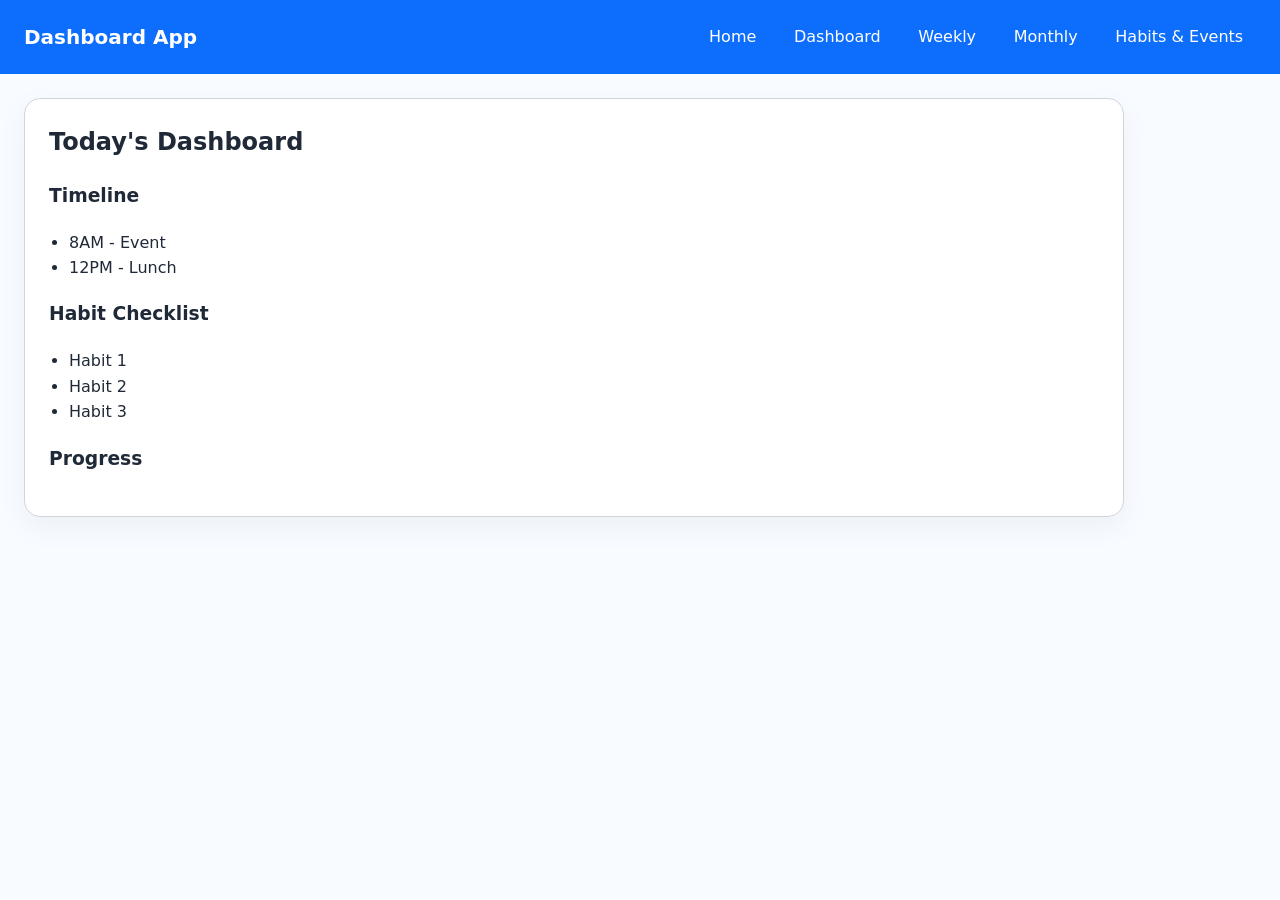
==== index.html @ 82b23868 "Make dashboard homepage and add shared navigation CSS" ====
<! --Alexander Churchill -->
<!DOCTYPE html>
<html lang="en">
<head>
    <meta charset="UTF-8">
    <meta name="viewport" content="width=device-width, initial-scale=1.0">
    <title>Dashboard App</title>
    <link rel="stylesheet" href="css/styles.css">
</head>

<body>

    <nav class="main-nav">
        <h1>Dashboard App</h1>
        <ul>
            <li><a href="index.html">Home</a></li>
            <li><a href="Dashboard.html">Dashboard</a></li>
            <li><a href="WeeklyView.html">Weekly</a></li>
            <li><a href="MonthlyView.html">Monthly</a></li>
            <li><a href="Habit&Event.html">Habits & Events</a></li>
        </ul>
    </nav>

    <section>
        <h2>Today's Dashboard</h2>

        <h3>Timeline</h3>
        <ul>
            <li>8AM - Event</li>
            <li>12PM - Lunch</li>
        </ul>

        <h3>Habit Checklist</h3>
        <ul>
            <li>Habit 1</li>
            <li>Habit 2</li>
            <li>Habit 3</li>
        </ul>

        <h3>Progress</h3>
    </section>

</body>
</html>
---- css/styles.css ----
/* Shared navigation and page styling */
:root {
  --bg: #f8fbff;
  --nav: #0d6efd;
  --nav-text: #ffffff;
  --card: #ffffff;
  --text: #1f2937;
  --border: #d1d5db;
  --accent: #0b5ed7;
}

* {
  box-sizing: border-box;
}

body {
  margin: 0;
  font-family: Inter, system-ui, -apple-system, BlinkMacSystemFont, 'Segoe UI', sans-serif;
  background: var(--bg);
  color: var(--text);
  line-height: 1.6;
}

main,
section {
  padding: 1.5rem;
  max-width: 1100px;
  margin: 0 auto;
}

.main-nav {
  display: flex;
  flex-wrap: wrap;
  align-items: center;
  justify-content: space-between;
  gap: 1rem;
  padding: 1rem 1.5rem;
  background: var(--nav);
  color: var(--nav-text);
}

.main-nav h1 {
  margin: 0;
  font-size: 1.25rem;
}

.main-nav ul {
  display: flex;
  flex-wrap: wrap;
  align-items: center;
  gap: 0.75rem;
  margin: 0;
  list-style: none;
  padding: 0;
}

.main-nav a {
  display: inline-block;
  color: var(--nav-text);
  text-decoration: none;
  padding: 0.5rem 0.8rem;
  border-radius: 0.5rem;
  transition: background 0.2s ease, transform 0.2s ease;
}

.main-nav a:hover,
.main-nav a:focus-visible {
  background: rgba(255, 255, 255, 0.15);
  transform: translateY(-1px);
}

.main-nav a[href$="Dashboard.html"],
.main-nav a[href$="WeeklyView.html"],
.main-nav a[href$="MonthlyView.html"],
.main-nav a[href$="Habit&Event.html"] {
  font-weight: 500;
}

section {
  background: var(--card);
  border: 1px solid var(--border);
  border-radius: 1rem;
  box-shadow: 0 10px 30px rgba(15, 23, 42, 0.05);
  margin: 1.5rem;
}

h2 {
  margin-top: 0;
}

table {
  width: 100%;
  border-collapse: collapse;
  margin-top: 1rem;
}

table th,
table td {
  border: 1px solid var(--border);
  padding: 0.75rem 0.9rem;
  text-align: left;
}

table th {
  background: #eef4ff;
}

ul {
  margin: 0;
  padding-left: 1.25rem;
}

@media (max-width: 720px) {
  .main-nav {
    flex-direction: column;
    align-items: stretch;
  }

  .main-nav ul {
    justify-content: center;
  }
}
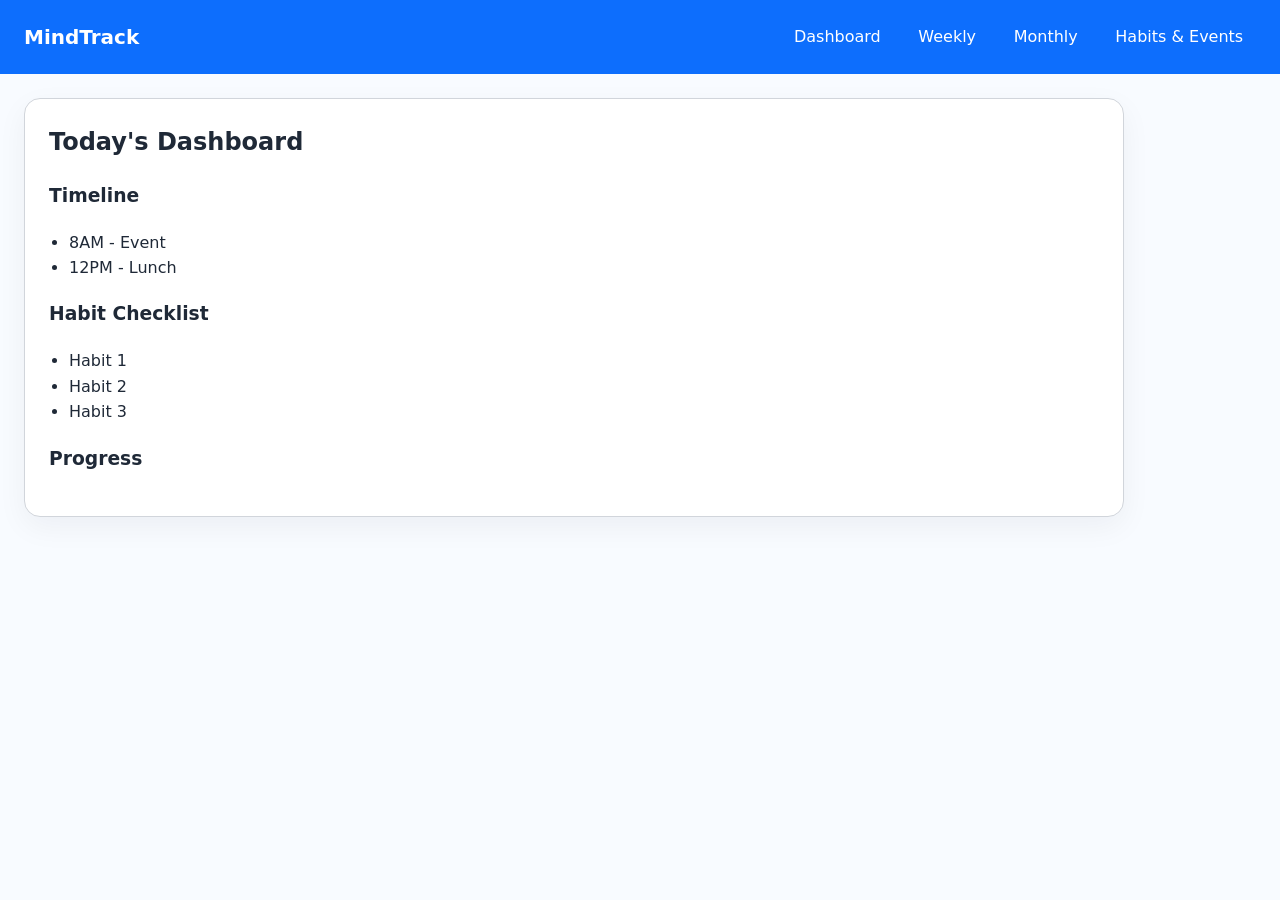
==== commit e0027b9f: "Rename app to MindTrack" ====
--- a/index.html
+++ b/index.html
@@ -4,17 +4,16 @@
 <head>
     <meta charset="UTF-8">
     <meta name="viewport" content="width=device-width, initial-scale=1.0">
-    <title>Dashboard App</title>
+    <title>MindTrack</title>
     <link rel="stylesheet" href="css/styles.css">
 </head>
 
 <body>
 
     <nav class="main-nav">
-        <h1>Dashboard App</h1>
+        <h1>MindTrack</h1>
         <ul>
-            <li><a href="index.html">Home</a></li>
-            <li><a href="Dashboard.html">Dashboard</a></li>
+            <li><a href="index.html">Dashboard</a></li>
             <li><a href="WeeklyView.html">Weekly</a></li>
             <li><a href="MonthlyView.html">Monthly</a></li>
             <li><a href="Habit&Event.html">Habits & Events</a></li>
